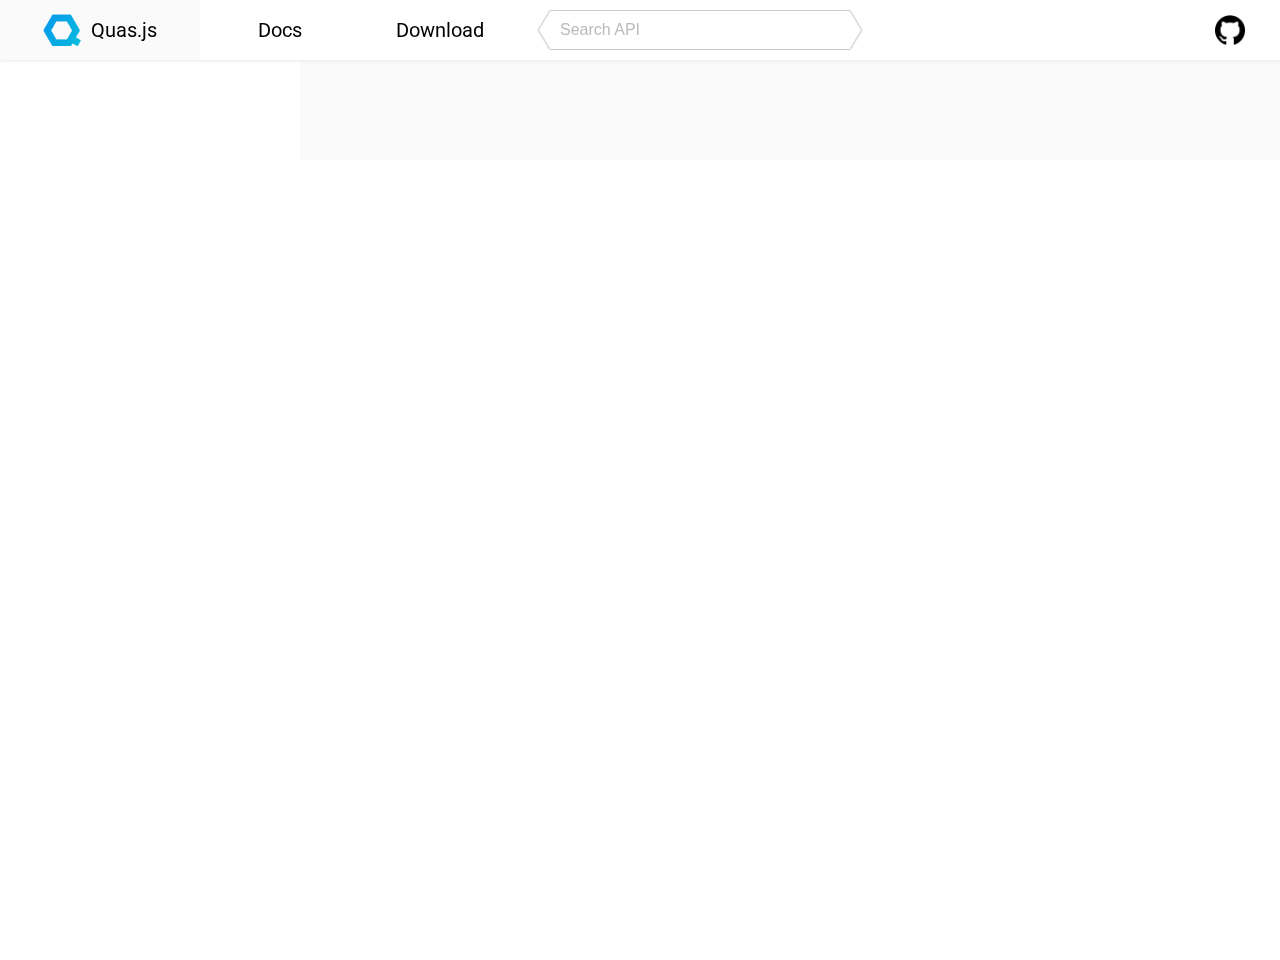
==== docs.html @ ffa94af2 "added docs page with navagation" ====
<html>
  <head>
    <title>Quas</title>
    <link rel="shortcut icon" href="/favicon.ico" type="image/x-icon" />
    <link href="https://fonts.googleapis.com/css?family=Aldrich|Roboto" rel="stylesheet">
    <link href="/css/quas-site.css" rel="stylesheet">
    <script src="js/quas.js"></script>
    <script src="js/quas-dev.js"></script>
    <script>Quas.devBuild("/config.txt");</script>
  </head>
  <body>
    <div class="docs-con">
      <div class="docs-body-con"></div>
      
    </div>
  </body>

</html>
---- css/quas-site.css ----
:root{
	--text: #000;
	--hover: #fafafa;
	--border: #ccc;
	--shadow: #ddd;
	--placeholder: #bbb;
	--bg: #fff;
	--pri: #06b5e0;
}
html{
	font-family: 'Roboto', sans-serif;
	box-sizing: border-box;
	overflow-y: scroll;
	overflow-x: hidden;
	padding-top: 60px;
	background: var(--bg);
}

*, *:before, *:after {
  box-sizing: inherit;
}

body{
	margin: 0;
	padding-bottom: 200px;
	background: var(--bg);
	min-height: 100vh;
}

input, textarea{
	outline: none;
}

input::placeholder{
	color: var(--placeholder);
}

h1, h2, h3{
	font-weight: normal;
	text-align: center;
}

h1{
	font-size: 30px;
}

pre{
	padding: 0px 30px;

	min-height: 100%;
	overflow: auto;
}

code{

}


/*----------- NAVBAR ---------*/
nav{
	height: 60px;
	display: flex;
	box-shadow: 0px 0px 4px var(--shadow);
	position: fixed;
	width: 100%;
	background: var(--bg);
	top: 0;
	z-index: 10;
}

nav a, nav a:visited, nav a:active{
	text-decoration: none;
	color: var(--text);
}

nav a:hover{
	background: var(--hover);
}

.nav-logo{
	display: flex;
	justify-content: center;
	align-items: center;
	font-size: 20px;
	padding: 14px;
	height: 100%;
	width: 200px;
}

.nav-logo img{
	height: 100%;
}

.nav-logo span{
	line-height: 40px;
	margin-left: 10px;
}

.nav-con{
	display: flex;
	height: 100%;
}

.nav-item{
	display: flex;
	justify-content: center;
	align-items: center;
	width: 160px;
	height: 100%;
	font-size: 20px;
	text-decoration: none;
	color: var(--text);
	padding: 0 20px;
}

.nav-item.active{
	border-bottom: 3px solid var(--pri);
}

.search-bar-con{
	margin: 10px 30px;
	border: 1px solid var(--border);
	border-left:none;
	border-right: none;
}

.search-bar{
	font-size: 16px;
	line-height: 38px;
	width: 300px;
	padding: 0px 10px;
	border:none;
}

.search-bar-con:after {
  position: absolute;
  top: 16;
	margin-left: -14px;
	border:1px solid var(--border);
	box-shadow: 1px -1px 1px var(--shadow);
	border-left: none;
	border-bottom: none;
  height: 28px;
	width: 28px;
	transform: scale(0.6,1) rotate(45deg);
  content: '';
}

.search-bar-con:before {
  position: absolute;
  top: 16;
	margin-left: -14px;
	border:1px solid var(--border);
	box-shadow: 1px -1px 1px var(--shadow);
	border-left: none;
	border-bottom: none;
  height: 28px;
	width: 28px;
	transform: scale(0.6,1) rotate(225deg);
  content: '';
}

.nav-right{
	margin-left: auto;
}

.nav-right img{
	width: 30px;
}

.nav-right a{
	display: flex;
	justify-content: center;
	align-items: center;
	padding: 15px;
	min-width: 100px;
}

/*----------- BODY ---------*/

.container{
	width: 900px;
	margin: 0 auto;
}

.section-heading{
	font-size: 40px;
	margin: 40px auto;
	margin-top: 80px;
}

.landing-top{
	display: flex;
	flex-wrap: wrap;
	height: 400px;
	box-shadow: 0px 2px 4px var(--shadow);
	justify-content: center;
	align-items: center;
	color: white;
	text-shadow: 2px 0 6px black;
	background-image: url("/img/bg.jpg");
}

.landing-top h1{
	font-size: 30px;
	text-align: left;
}

.landing-top h2{
	max-width: 350px;
	font-size: 24px;
	text-align: left;
}

.landing-logo{
	width: 160px;
	margin-left: -20px;
	margin-right: 20px;
}


/*----------- CARD ---------*/
.card-con{
	display: flex;
	width: 1000px;
	margin: 0 auto;
	margin-top: 50px;
}

.card{
	padding: 30px;
	width: 100%;
	text-align: center;
	display: inline-block;
	margin-bottom: 20px;
}

.card img{
	max-width: 120px;
	margin: 0 auto;
}

.card h3{
	padding-top: 30px;
}

/*-------------- PLAYGROUND ---------*/
.playground
{
	height: 400px;
	width: 100%;
	display: flex;

}

.playground-titles{
	display:flex;
}

.playground-titles div{
	width: 50%;
	padding: 12px 20px;
	font-size: 16px;
	background: var(--hover);
	border-left: 1px solid var(--pri);
	border-top: 1px solid var(--pri);
}

.playground-title-out{
	border-right: 1px solid var(--pri);
}

.playground-input, .playground-output{
	width: 50%;
	height: 100%;
	border: 1px solid var(--pri);
}

.playground-input textarea{
	height: 100%;
	width: 100%;
	resize: none;
	font-size: 16px;
	padding: 6px;
	border: none;
}

.playground-input{
	border-right: none;
}

/*------- DOCS --------*/
.docs-con{
	display: flex;
}

.docs-body-con{
	margin-left: 300px;
	min-height: 100px;
	background: var(--hover);
	width: 100%;
	text-align: right;
}

.docs-nav-con{
	padding: 30px 0px;
	padding-left: 50px;
	padding-bottom: 200px;
	width: 300px;
	display: inline-block;
	position: fixed;
	top: 0;
	background: var(--hover);
	height: 100%;
	z-index: 5;
	margin-top: 60px;
	box-shadow: 0px 0px 4px var(--shadow);
	overflow-y: scroll;
}

.docs-nav-list{
	line-height: 30px;
}

.docs-nav-list a, .docs-nav-list a:visited{
	display: block;
	width: 100%;
	line-height: 40px;
	color: var(--text);
	text-decoration: none;
}

.docs-nav-list a:hover{
	color: var(--pri);
}
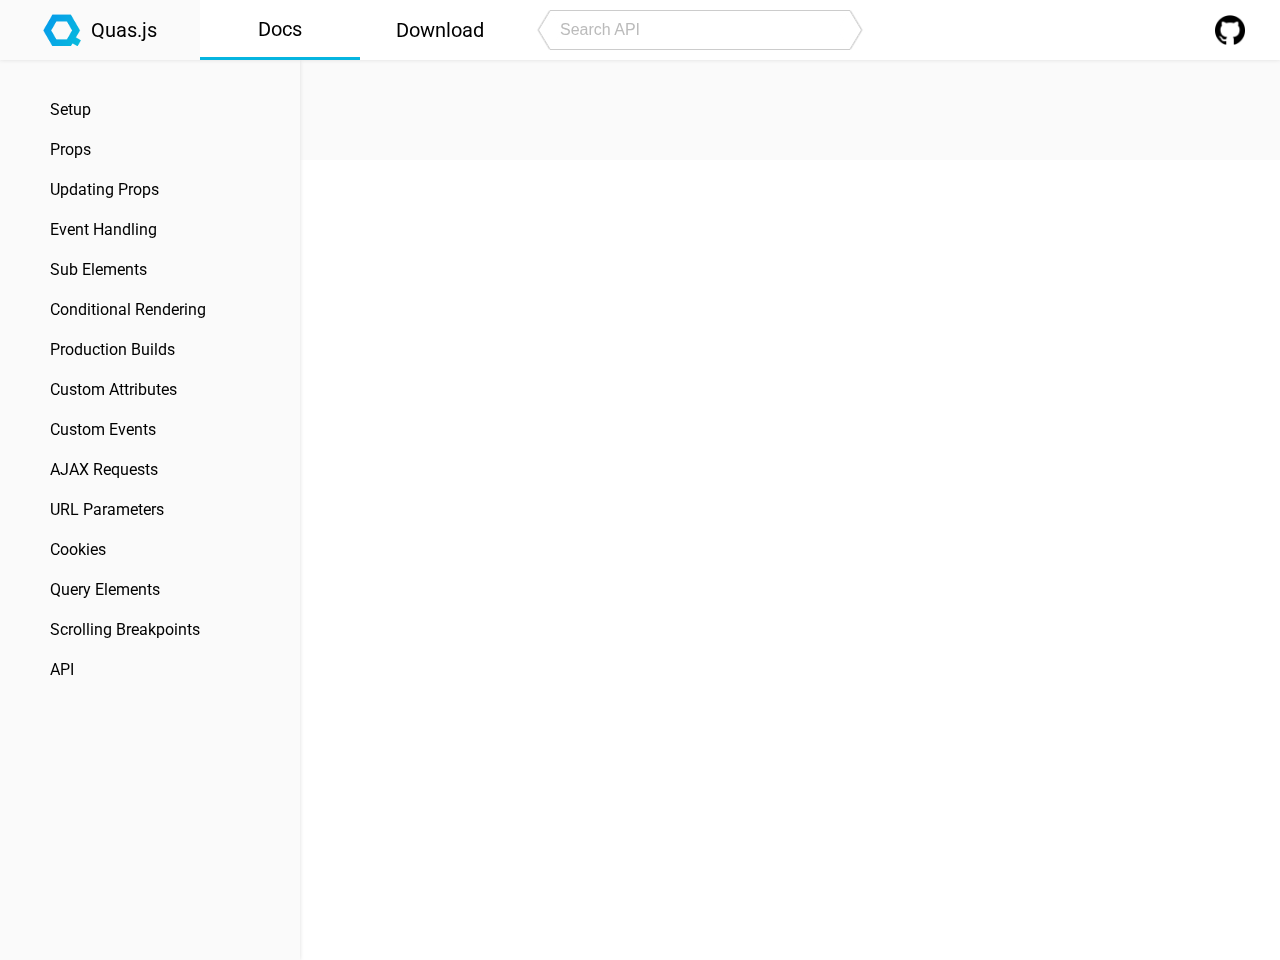
==== commit b88b8c72: "added docs navigation functionality to prevent reloading" ====
--- a/docs.html
+++ b/docs.html
@@ -4,14 +4,14 @@
     <link rel="shortcut icon" href="/favicon.ico" type="image/x-icon" />
     <link href="https://fonts.googleapis.com/css?family=Aldrich|Roboto" rel="stylesheet">
     <link href="/css/quas-site.css" rel="stylesheet">
-    <script src="js/quas.js"></script>
-    <script src="js/quas-dev.js"></script>
+    <script src="/js/quas.js"></script>
+    <script src="/js/quas-dev.js"></script>
     <script>Quas.devBuild("/config.txt");</script>
   </head>
   <body>
     <div class="docs-con">
       <div class="docs-body-con"></div>
-      
+
     </div>
   </body>
 
--- a/css/quas-site.css
+++ b/css/quas-site.css
@@ -315,21 +315,25 @@
 	z-index: 5;
 	margin-top: 60px;
 	box-shadow: 0px 0px 4px var(--shadow);
-	overflow-y: scroll;
+	overflow-y: auto;
 }
 
 .docs-nav-list{
 	line-height: 30px;
 }
 
-.docs-nav-list a, .docs-nav-list a:visited{
-	display: block;
+.docs-nav-item{
 	width: 100%;
 	line-height: 40px;
 	color: var(--text);
 	text-decoration: none;
-}
-
-.docs-nav-list a:hover{
+	cursor: pointer;
+}
+
+.docs-nav-item.active{
+	border-left: 4px solid var(--pri);
+}
+
+.docs-nav-item:hover{
 	color: var(--pri);
 }
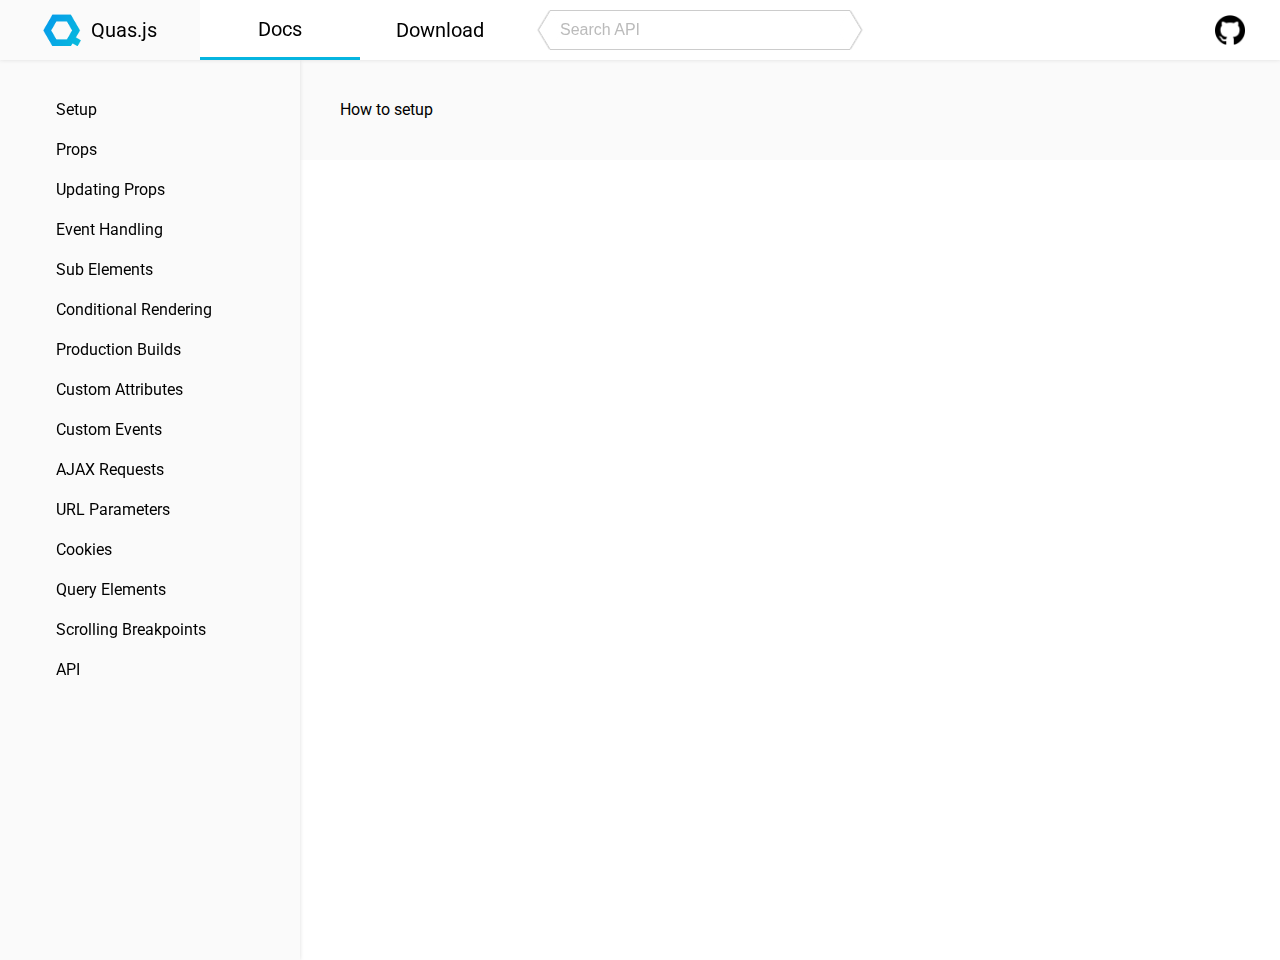
==== commit 0d586311: "added DocsContent and nagivation for the content on each page" ====
--- a/docs.html
+++ b/docs.html
@@ -4,13 +4,15 @@
     <link rel="shortcut icon" href="/favicon.ico" type="image/x-icon" />
     <link href="https://fonts.googleapis.com/css?family=Aldrich|Roboto" rel="stylesheet">
     <link href="/css/quas-site.css" rel="stylesheet">
-    <script src="/js/quas.js"></script>
-    <script src="/js/quas-dev.js"></script>
-    <script>Quas.devBuild("/config.txt");</script>
+    <script src="/quas/quas.js"></script>
+    <script src="/quas/quas-dev.js"></script>
+    <script>Quas.devBuild("/config.json");</script>
   </head>
   <body>
     <div class="docs-con">
-      <div class="docs-body-con"></div>
+      <div class="docs-body-con">
+        <div class="docs-content"></div>
+      </div>
 
     </div>
   </body>
--- a/css/quas-site.css
+++ b/css/quas-site.css
@@ -1,11 +1,13 @@
 :root{
 	--text: #000;
 	--hover: #fafafa;
+	--hover2: #fff;
 	--border: #ccc;
 	--shadow: #ddd;
 	--placeholder: #bbb;
 	--bg: #fff;
 	--pri: #06b5e0;
+	--pri2: #0670e0;
 }
 html{
 	font-family: 'Roboto', sans-serif;
@@ -53,127 +55,6 @@
 
 code{
 
-}
-
-
-/*----------- NAVBAR ---------*/
-nav{
-	height: 60px;
-	display: flex;
-	box-shadow: 0px 0px 4px var(--shadow);
-	position: fixed;
-	width: 100%;
-	background: var(--bg);
-	top: 0;
-	z-index: 10;
-}
-
-nav a, nav a:visited, nav a:active{
-	text-decoration: none;
-	color: var(--text);
-}
-
-nav a:hover{
-	background: var(--hover);
-}
-
-.nav-logo{
-	display: flex;
-	justify-content: center;
-	align-items: center;
-	font-size: 20px;
-	padding: 14px;
-	height: 100%;
-	width: 200px;
-}
-
-.nav-logo img{
-	height: 100%;
-}
-
-.nav-logo span{
-	line-height: 40px;
-	margin-left: 10px;
-}
-
-.nav-con{
-	display: flex;
-	height: 100%;
-}
-
-.nav-item{
-	display: flex;
-	justify-content: center;
-	align-items: center;
-	width: 160px;
-	height: 100%;
-	font-size: 20px;
-	text-decoration: none;
-	color: var(--text);
-	padding: 0 20px;
-}
-
-.nav-item.active{
-	border-bottom: 3px solid var(--pri);
-}
-
-.search-bar-con{
-	margin: 10px 30px;
-	border: 1px solid var(--border);
-	border-left:none;
-	border-right: none;
-}
-
-.search-bar{
-	font-size: 16px;
-	line-height: 38px;
-	width: 300px;
-	padding: 0px 10px;
-	border:none;
-}
-
-.search-bar-con:after {
-  position: absolute;
-  top: 16;
-	margin-left: -14px;
-	border:1px solid var(--border);
-	box-shadow: 1px -1px 1px var(--shadow);
-	border-left: none;
-	border-bottom: none;
-  height: 28px;
-	width: 28px;
-	transform: scale(0.6,1) rotate(45deg);
-  content: '';
-}
-
-.search-bar-con:before {
-  position: absolute;
-  top: 16;
-	margin-left: -14px;
-	border:1px solid var(--border);
-	box-shadow: 1px -1px 1px var(--shadow);
-	border-left: none;
-	border-bottom: none;
-  height: 28px;
-	width: 28px;
-	transform: scale(0.6,1) rotate(225deg);
-  content: '';
-}
-
-.nav-right{
-	margin-left: auto;
-}
-
-.nav-right img{
-	width: 30px;
-}
-
-.nav-right a{
-	display: flex;
-	justify-content: center;
-	align-items: center;
-	padding: 15px;
-	min-width: 100px;
 }
 
 /*----------- BODY ---------*/
@@ -219,31 +100,6 @@
 }
 
 
-/*----------- CARD ---------*/
-.card-con{
-	display: flex;
-	width: 1000px;
-	margin: 0 auto;
-	margin-top: 50px;
-}
-
-.card{
-	padding: 30px;
-	width: 100%;
-	text-align: center;
-	display: inline-block;
-	margin-bottom: 20px;
-}
-
-.card img{
-	max-width: 120px;
-	margin: 0 auto;
-}
-
-.card h3{
-	padding-top: 30px;
-}
-
 /*-------------- PLAYGROUND ---------*/
 .playground
 {
@@ -304,7 +160,6 @@
 
 .docs-nav-con{
 	padding: 30px 0px;
-	padding-left: 50px;
 	padding-bottom: 200px;
 	width: 300px;
 	display: inline-block;
@@ -323,17 +178,26 @@
 }
 
 .docs-nav-item{
+	padding-left: 50px;
 	width: 100%;
 	line-height: 40px;
 	color: var(--text);
 	text-decoration: none;
 	cursor: pointer;
+	border-left: 6px solid transparent;
+	user-select: none;
 }
 
 .docs-nav-item.active{
-	border-left: 4px solid var(--pri);
+	border-left: 6px solid var(--pri);
 }
 
 .docs-nav-item:hover{
-	color: var(--pri);
-}
+	color: var(--pri2);
+	background: var(--hover2);
+}
+
+.docs-content{
+	text-align: left;
+	padding: 40px;
+}
